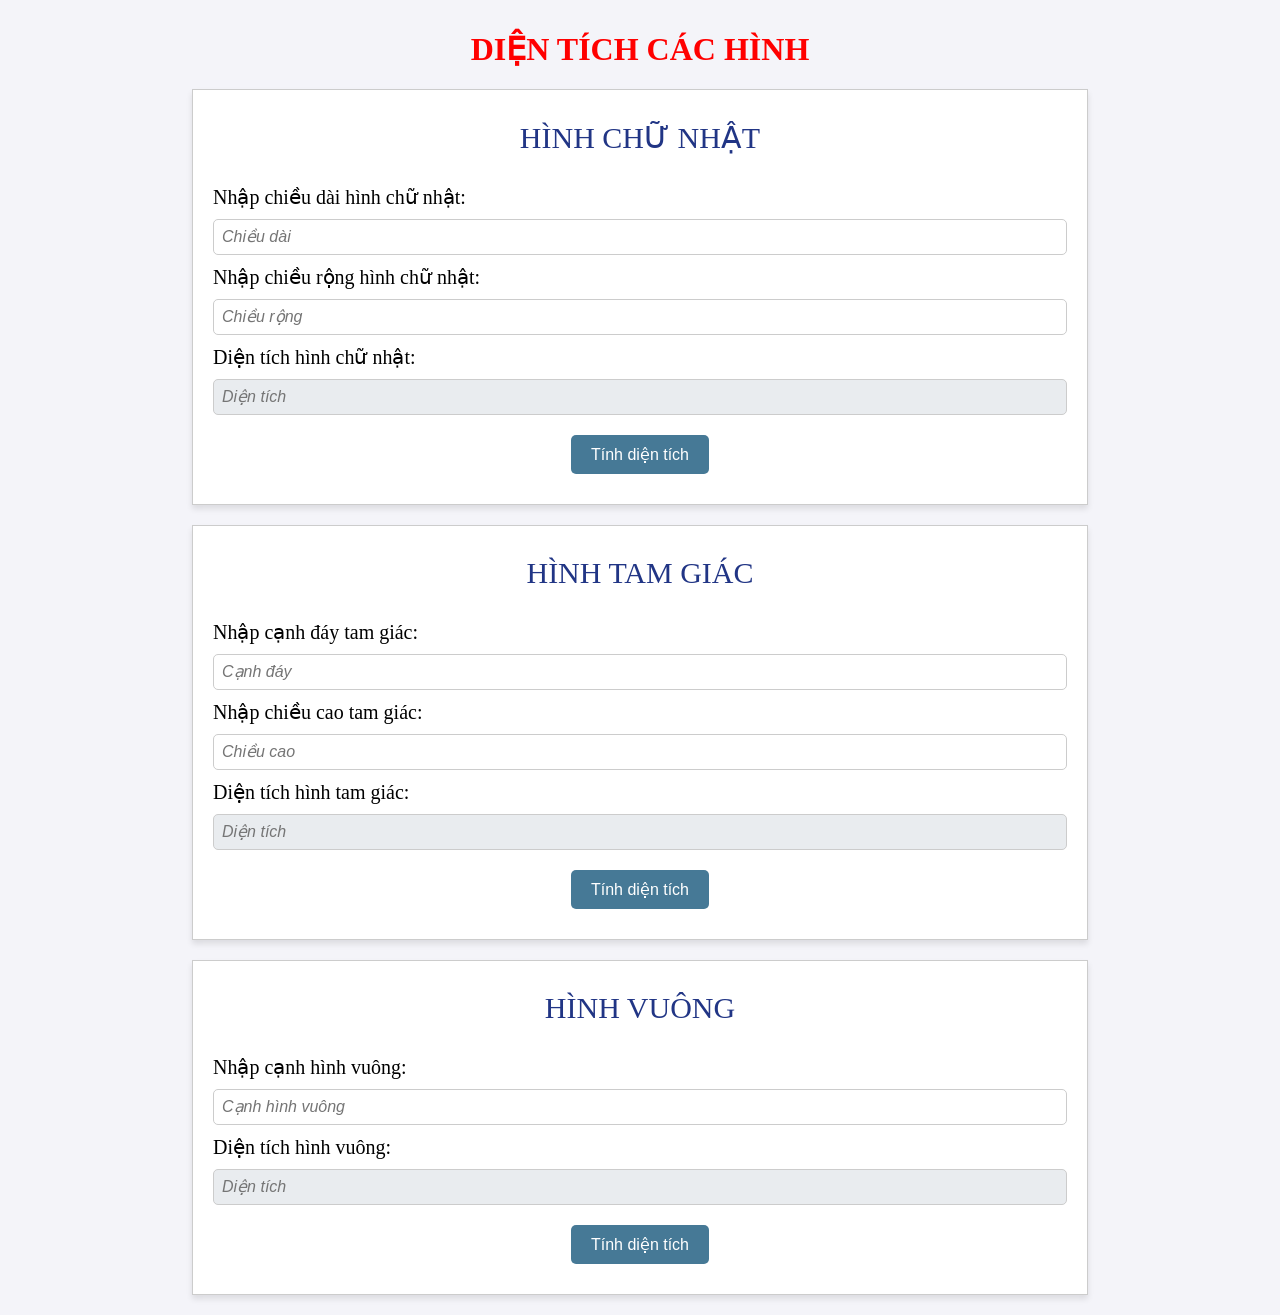
==== Bai2_tinhdientich/index.html @ 5f1e77bd "2024-11-23" ====
<!DOCTYPE html>
<html lang="vi">
<head>
    <meta charset="UTF-8">
    <title>Bài 2: Tính diện tích</title>
    <script src="main.js"></script>
    <link rel="stylesheet" href="style.css">
</head>
<body>
    <h1>DIỆN TÍCH CÁC HÌNH</h1>
    
    <!-- Nhập thông tin hình chữ nhật -->
    <div class="hcn">
        <p>HÌNH CHỮ NHẬT</p>
        <form>
            <label for="inputD">Nhập chiều dài hình chữ nhật:</label>
            <input type="text" id="inputD" placeholder="Chiều dài"><br>
            <label for="inputR">Nhập chiều rộng hình chữ nhật:</label>
            <input type="text" id="inputR" placeholder="Chiều rộng">
        </form>
            <!-- In ra diện tích hình chữ nhật -->
        <div>
            <label for="outputS">Diện tích hình chữ nhật:</label>
            <input type="text" id="outputS" placeholder="Diện tích" readonly>
        </div>
        <div>
            <button type="button" onclick="calculateRectangleArea()">Tính diện tích</button>
        </div>
    </div>
  

    <!-- Nhập thông tin hình tam giác -->
    <div class="tg">
        <p>HÌNH TAM GIÁC</p>
        <form>
            <label for="inputCD">Nhập cạnh đáy tam giác:</label>
            <input type="text" id="inputCD" placeholder="Cạnh đáy"><br>
            <label for="inputCC">Nhập chiều cao tam giác:</label>
            <input type="text" id="inputCC" placeholder="Chiều cao">
        </form>

            <!-- In ra diện tích hình tam giác -->
        <div>
            <label for="outputTG">Diện tích hình tam giác:</label>
            <input type="text" id="outputTG" placeholder="Diện tích" readonly>
        </div>
        <div>
            <button type="button" onclick="calculateTriangleArea()">Tính diện tích</button>
        </div>
    </div>
    

    <!-- Nhập thông tin hình vuông -->
    <div class="hv">
        <p>HÌNH VUÔNG</p>
        <form>
            <label for="inputCHV">Nhập cạnh hình vuông:</label>
            <input type="text" id="inputCHV" placeholder="Cạnh hình vuông"><br>
        </form>
    <!-- In ra diện tích hình vuông -->
        <div>
            <label for="outputHV">Diện tích hình vuông:</label>
            <input type="text" id="outputHV" placeholder="Diện tích" readonly>
        </div>
        <div>
            <button type="button" onclick="calculateSquareArea()">Tính diện tích</button>
        </div>
    </div>
<!-- readonly để không cho người dùng nhập vào ô đó -->
</body>
</html>
---- Bai2_tinhdientich/style.css ----
body {
    font-family: 'Times New Roman', Times, serif;
    background-color: #f4f4f9;
    text-align: center;
    margin: 0;
    padding: 0;
}

h1 {
    color: red;
    margin-top: 30px;
}

div p {
    color: rgb(33, 53, 133);
    font-size: 30px;
    margin-top: 10px;
    text-align: center;
}

.hcn, .tg, .hv {
    padding: 20px;
    width: 70%;
    text-align: left;
    margin: 20px auto;
    box-sizing: border-box;
    border: 1px solid #ccc;
    box-shadow: 0 4px 6px rgba(0, 0, 0, 0.1);
    background-color: #fff;
}
label{
    font-size: 20px;
}
input[readonly] {
    background-color: #e9ecef;
}

input[type="text"] {
    width: 100%; 
    font-size: 16px;
    font-style: italic;
    padding: 8px;
    margin: 10px 0;
    box-sizing: border-box;
    border: 1px solid #ccc;
    border-radius: 5px;

}

button {
    display: block;
    margin: 10px auto;
    padding: 10px 20px;
    font-size: 16px;
    background-color: #467996;
    color: white;
    border: none;
    border-radius: 5px;
    cursor: pointer; 
}

button:hover {
    background-color: #352a61;
}
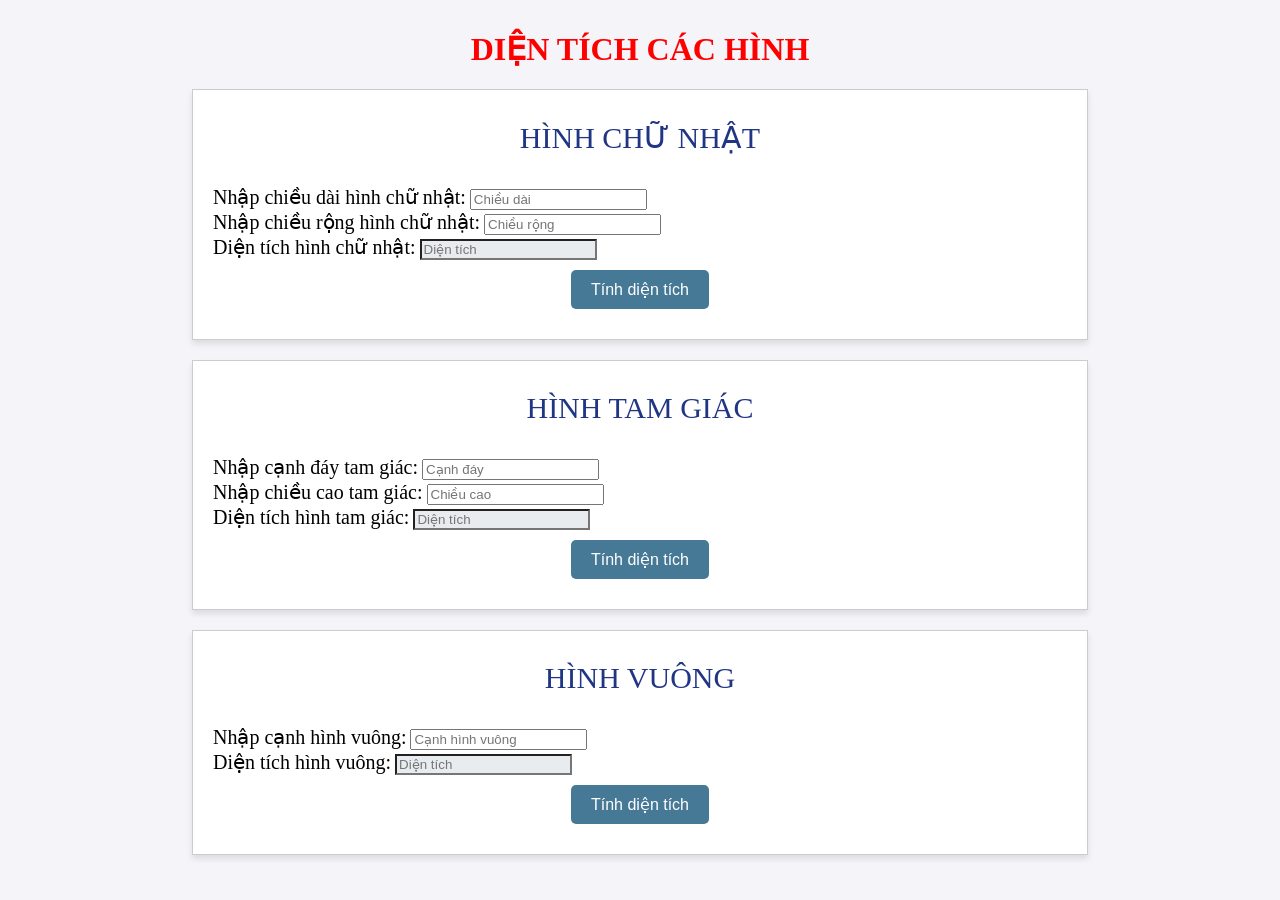
==== commit 612d8888: "2024-11-23" ====
--- a/Bai2_tinhdientich/index.html
+++ b/Bai2_tinhdientich/index.html
@@ -14,14 +14,14 @@
         <p>HÌNH CHỮ NHẬT</p>
         <form>
             <label for="inputD">Nhập chiều dài hình chữ nhật:</label>
-            <input type="text" id="inputD" placeholder="Chiều dài"><br>
+            <input type="number" id="inputD" placeholder="Chiều dài"><br>
             <label for="inputR">Nhập chiều rộng hình chữ nhật:</label>
-            <input type="text" id="inputR" placeholder="Chiều rộng">
+            <input type="number" id="inputR" placeholder="Chiều rộng">
         </form>
             <!-- In ra diện tích hình chữ nhật -->
         <div>
             <label for="outputS">Diện tích hình chữ nhật:</label>
-            <input type="text" id="outputS" placeholder="Diện tích" readonly>
+            <input type="number" id="outputS" placeholder="Diện tích" readonly>
         </div>
         <div>
             <button type="button" onclick="calculateRectangleArea()">Tính diện tích</button>
@@ -34,15 +34,15 @@
         <p>HÌNH TAM GIÁC</p>
         <form>
             <label for="inputCD">Nhập cạnh đáy tam giác:</label>
-            <input type="text" id="inputCD" placeholder="Cạnh đáy"><br>
+            <input type="number" id="inputCD" placeholder="Cạnh đáy"><br>
             <label for="inputCC">Nhập chiều cao tam giác:</label>
-            <input type="text" id="inputCC" placeholder="Chiều cao">
+            <input type="number" id="inputCC" placeholder="Chiều cao">
         </form>
 
             <!-- In ra diện tích hình tam giác -->
         <div>
             <label for="outputTG">Diện tích hình tam giác:</label>
-            <input type="text" id="outputTG" placeholder="Diện tích" readonly>
+            <input type="number" id="outputTG" placeholder="Diện tích" readonly>
         </div>
         <div>
             <button type="button" onclick="calculateTriangleArea()">Tính diện tích</button>
@@ -55,12 +55,12 @@
         <p>HÌNH VUÔNG</p>
         <form>
             <label for="inputCHV">Nhập cạnh hình vuông:</label>
-            <input type="text" id="inputCHV" placeholder="Cạnh hình vuông"><br>
+            <input type="number" id="inputCHV" placeholder="Cạnh hình vuông"><br>
         </form>
     <!-- In ra diện tích hình vuông -->
         <div>
             <label for="outputHV">Diện tích hình vuông:</label>
-            <input type="text" id="outputHV" placeholder="Diện tích" readonly>
+            <input type="number" id="outputHV" placeholder="Diện tích" readonly>
         </div>
         <div>
             <button type="button" onclick="calculateSquareArea()">Tính diện tích</button>
